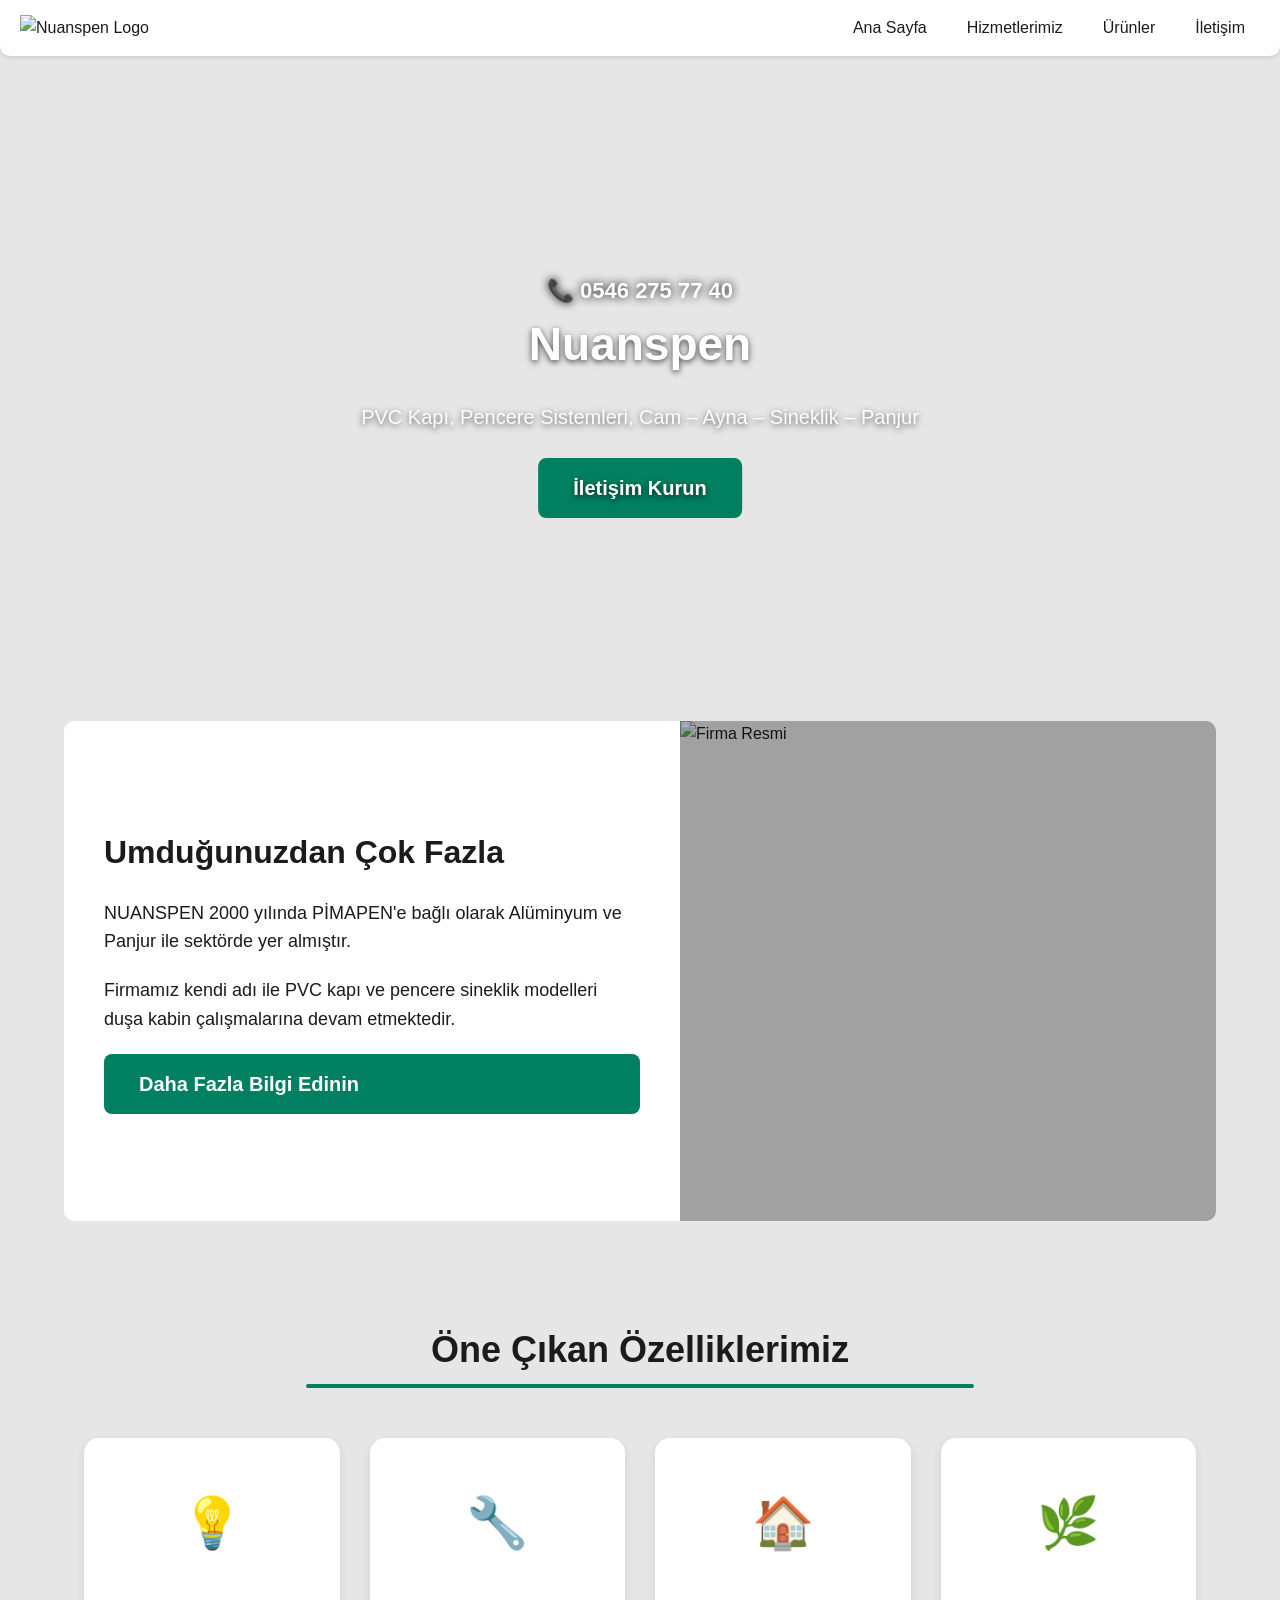
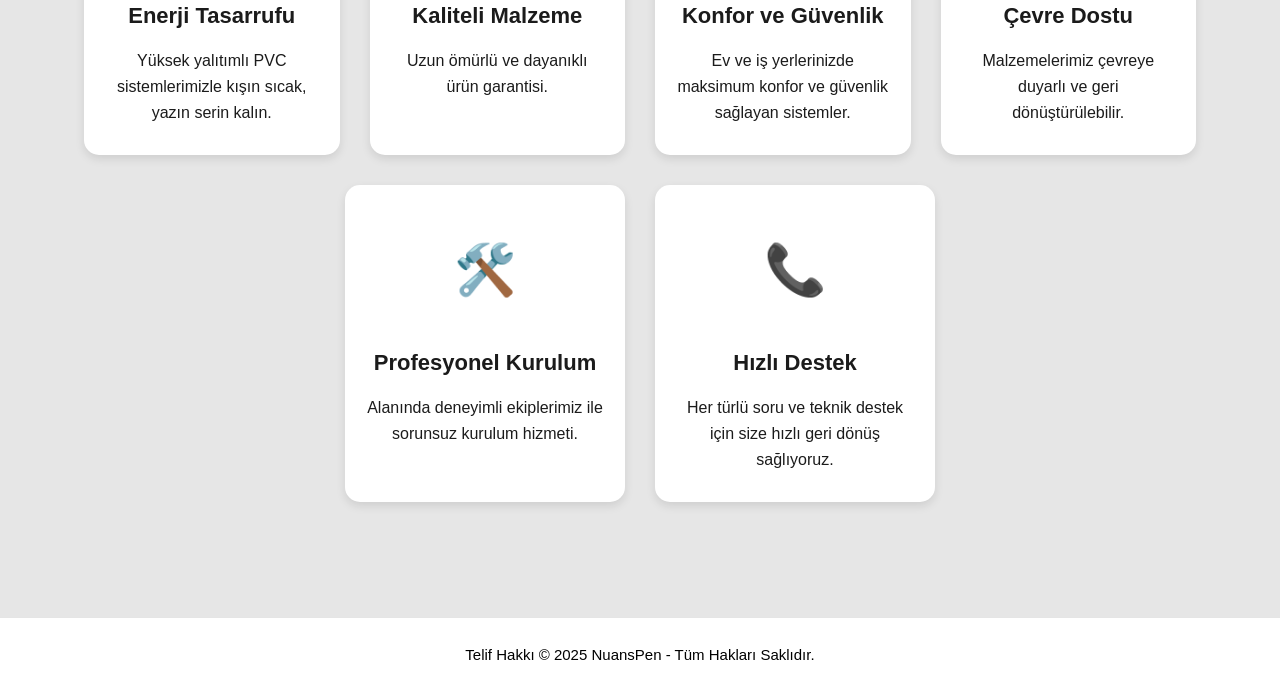
==== index.html @ 5253eb2d "Add files via upload" ====
<!DOCTYPE html>
<html lang="tr">
<head>
    <meta charset="UTF-8">
    <meta name="viewport" content="width=device-width, initial-scale=1.0">
    <title>Sineklik | Nuanspen</title>
    <link rel="stylesheet" href="style.css">
</head>
<body>

    <header>
    <div class="logo">
        <img src="photo/Logo.png" alt="Nuanspen Logo">
    </div>

    <div class="hamburger">
        <span></span>
        <span></span>
        <span></span>
    </div>

    <nav id="nav-menu">
        <ul>
            <li><a href="index.html">Ana Sayfa</a></li>
            <li><a href="hizmetler.html">Hizmetlerimiz</a></li>
            <li><a href="urunler.html">Ürünler</a></li>
            <li><a href="iletisim.html">İletişim</a></li>
        </ul>
    </nav>
</header>

    <main>
        <section class="hero">
            <div class="hero-content">
                <div class="contact-info">
                    <a href="iletisim.html">📞 0546 275 77 40</a>
                </div>
                <h1>Nuanspen</h1>
                <p>PVC Kapı, Pencere Sistemleri, Cam – Ayna – Sineklik – Panjur</p>
                <a href="iletisim.html" class="cta-button">İletişim Kurun</a>
            </div>
        </section>

        <section class="firma-bilgi-split">
            <div class="firma-metni">
                <h3>Umduğunuzdan Çok Fazla</h3>
                <p>NUANSPEN 2000 yılında PİMAPEN'e bağlı olarak Alüminyum ve Panjur ile sektörde yer almıştır.</p>
                <p>Firmamız kendi adı ile PVC kapı ve pencere sineklik modelleri duşa kabin çalışmalarına devam etmektedir.</p>
                    <a href="iletisim.html" class="cta-button">Daha Fazla Bilgi Edinin</a>
            </div>
            <div class="firma-resim-split">
                <div class="overlay"></div>
                    <img src="photo/Resim2.jpg" alt="Firma Resmi">
            </div>
        </section>



<section class="ozellikler">
    <h3 class="ozellik-baslik"> Öne Çıkan Özelliklerimiz</h3>

    <div class="ozellik-container">
        <div class="ozellik-kart">
            <div class="ikon">💡</div>
            <h4>Enerji Tasarrufu</h4>
            <p>Yüksek yalıtımlı PVC sistemlerimizle kışın sıcak, yazın serin kalın.</p>
        </div>

        <div class="ozellik-kart">
            <div class="ikon">🔧</div>
            <h4>Kaliteli Malzeme</h4>
            <p>Uzun ömürlü ve dayanıklı ürün garantisi.</p>
        </div>

        <div class="ozellik-kart">
            <div class="ikon">🏠</div>
            <h4>Konfor ve Güvenlik</h4>
            <p>Ev ve iş yerlerinizde maksimum konfor ve güvenlik sağlayan sistemler.</p>
        </div>

        <div class="ozellik-kart">
            <div class="ikon">🌿</div>
            <h4>Çevre Dostu</h4>
            <p>Malzemelerimiz çevreye duyarlı ve geri dönüştürülebilir.</p>
        </div>

        <div class="ozellik-kart">
            <div class="ikon">🛠️</div>
            <h4>Profesyonel Kurulum</h4>
            <p>Alanında deneyimli ekiplerimiz ile sorunsuz kurulum hizmeti.</p>
        </div>

        <div class="ozellik-kart">
            <div class="ikon">📞</div>
            <h4>Hızlı Destek</h4>
            <p>Her türlü soru ve teknik destek için size hızlı geri dönüş sağlıyoruz.</p>
        </div>
    </div>
</section>
    </main>

    <footer>
        <p>Telif Hakkı © 2025 NuansPen - Tüm Hakları Saklıdır.</p>
    </footer>

    <script src="script.js"></script>
</body>
</html>
---- style.css ----
/* --------------------------------- */
/* GENEL SIFIRLAMA ve TEMEL AYARLAR */
/* --------------------------------- */
* {
    margin: 0;
    padding: 0;
    box-sizing: border-box;
}

body {
    font-family: Arial, sans-serif;
    background: #E6E6E6;
    color: #1B1B1B;
    line-height: 1.6;
}

header, main, footer {
    max-width: 100%;
    margin: 0 auto;
    padding: 15px 5%;
}

.no-scroll {
    overflow: hidden;
}

/* --------------------------------- */
/* HEADER (NAVIGATION – DESKTOP) */
/* --------------------------------- */
header {
    background: #fff;
    padding: 15px 20px;
    display: flex;
    justify-content: space-between;
    align-items: center;
    border-radius: 0 0 10px 10px;
    box-shadow: 0 2px 4px rgba(0,0,0,0.1);
    position: relative;
    z-index: 1000;
}

header .logo img {
    height: 75px;
}

nav ul {
    list-style: none;
    display: flex;
    gap: 10px;
}

nav ul li a {
    text-decoration: none;
    color: #1B1B1B;
    padding: 10px 15px;
    border-radius: 6px;
    transition: .3s;
}

nav ul li a:hover {
    background: #444;
    color: #fff;
}

/* Hamburger Menü Butonu (Desktop'ta gizli) */
/* ------------------------------- */
/* HAMBURGER & MOBİL MENÜ AYARLARI */
/* ------------------------------- */
.hamburger {
    display: none;
    flex-direction: column;
    justify-content: space-between;
    width: 30px;
    height: 22px;
    cursor: pointer;
    z-index: 1001;
    margin-left: auto; /* Hamburger sağda */
}

.hamburger span {
    display: block;
    height: 4px;
    background: #1B1B1B; /* Hamburger çizgi rengi */
    border-radius: 2px;
    transition: all 0.4s ease;
}
.hamburger.open span {
    background: #fff; 
}
.hamburger.open span:nth-child(1) {
    transform: rotate(45deg) translate(5px, 5px);
}
.hamburger.open span:nth-child(2) {
    opacity: 0;
}
.hamburger.open span:nth-child(3) {
    transform: rotate(-45deg) translate(5px, -5px);
    background: #fff; /* Açılınca alt çizgi beyaz */
}

@keyframes navLinkFade {
    from {
        opacity: 0;
        transform: translateY(-20px); /* yukarıdan gelmesi için -20px */
    }
    to {
        opacity: 1;
        transform: translateY(0);
    }
}

/* Mobil menü */
@media (max-width: 768px) {

    /* Hamburger göster */
    .hamburger {
        display: flex;
    }

    nav ul {
        display: none;
        flex-direction: column;
        gap: 30px;
        text-align: center;
    }

    nav.active ul {
        display: flex;
        flex-direction: column;
        gap: 30px;
        text-align: center;
    }

    nav.active {
    position: fixed;
    inset: 0;
    background: rgba(0,0,0,0.95); /* Siyah + %95 opacity */
    display: flex;
    justify-content: center;
    align-items: center;
    z-index: 999;
    transition: transform 0.5s ease, opacity 0.5s ease; /* Açılırken animasyon */
}
nav.active ul li a {
    color: #fff; /* Beyaz */
    font-size: 24px;
    text-shadow: 0 2px 6px rgba(0,0,0,0.5); /* Anasayfadaki gölge efekti */
    transition: color 0.3s ease;
}

nav.active ul li a:hover {
    color: #ffdc73; /* Anasayfadaki hover rengi */
    text-shadow: 0 0 10px #000;
}


    header {
        flex-direction: row;
        justify-content: space-between;
    }

    .hizmet-container {
        flex-direction: column;
        align-items: center;
    }
}

/* --------------------------------- */
/* HERO SECTION */
/* --------------------------------- */
.hero {
    background: url('photo/pencere.jpg') no-repeat center/cover;
    height: 600px;
    width: 100%;
    margin: 25px 0;
    border-radius: 10px;
    position: relative;
    display: flex;
    justify-content: center;
    align-items: center;
}

.hero-content {
    position: absolute;
    text-align: center;
    color: #FFF;
    text-shadow: 0 2px 6px rgba(0,0,0,0.7);
    top: 50%;
    left: 50%;
    transform: translate(-50%, -50%);
}

.hero-content h1 {
    font-size: 46px;
    font-weight: 900;
    margin-bottom: 20px;
}

.hero-content p {
    font-size: 20px;
    margin-bottom: 25px;
    opacity: 0.9;
}

.contact-info a {
    font-size: 22px;
    font-weight: 600;
    color: #FFF;
    text-shadow: 0 0 10px #000;
    text-decoration: none;
    transition: .3s;
}
.contact-info a:hover {
    color: #ffdc73;
}

.cta-button {
    display: inline-block;
    background: #008060;
    padding: 14px 35px;
    border-radius: 8px;
    color: #FFF;
    font-size: 20px;
    font-weight: bold;
    text-decoration: none;
    transition: .3s;
}
.cta-button:hover {
    background: #005741;
}

/* --------------------------------- */
/* FİRMA BİLGİ – SPLIT SECTION */
/* --------------------------------- */
.firma-bilgi-split {
    display: flex;
    height: 500px;
    border-radius: 10px;
    overflow: hidden;
    margin-bottom: 50px;
}

.firma-metni {
    flex: 1;
    padding: 40px;
    background: #FFF;
    display: flex;
    flex-direction: column;
    justify-content: center;
}

.firma-resim-split {
    flex: 1;
    position: relative;
}

.firma-resim-split img {
    width: 100%;
    height: 100%;
    object-fit: cover;
}

.firma-resim-split .overlay {
    position: absolute;
    inset: 0;
    background: rgba(0,0,0,0.3);
}

.firma-metni h3 {
    font-size: 32px;
    margin-bottom: 20px;
}

.firma-metni p {
    font-size: 18px;
    margin-bottom: 20px;
}

/* --------------------------------- */
/* ÖZELLİKLER BÖLÜMÜ */
/* --------------------------------- */
.ozellikler {
    text-align: center;
    padding: 50px 20px;
    margin-bottom: 50px;
}

.ozellik-baslik {
    font-size: 36px;
    font-weight: 800;
    margin-bottom: 50px;
    padding-bottom: 10px;
    position: relative;
}

.ozellik-baslik::after {
    content: "";
    position: absolute;
    width: 60%;
    height: 4px;
    background: #008060;
    left: 20%;
    bottom: 0;
    border-radius: 2px;
}

.ozellik-container {
    display: flex;
    flex-wrap: wrap;
    justify-content: center;
    gap: 30px;
}

.ozellik-kart {
    background: #FFF;
    flex: 1 1 250px;
    max-width: 280px;
    padding: 30px 20px;
    border-radius: 15px;
    box-shadow: 0 4px 10px rgba(0,0,0,0.1);
    transition: 0.3s;
}

.ozellik-kart:hover {
    transform: translateY(-10px);
    box-shadow: 0 10px 20px rgba(0,0,0,0.2);
}

.ozellik-kart .ikon {
    font-size: 50px;
    padding: 15px;
    margin-bottom: 20px;
    border-radius: 12px;
    transition: .3s;
}

.ozellik-kart:hover .ikon {
    transform: rotate(15deg) scale(0.9);
    background: #004080;
}

.ozellik-kart h4 {
    font-size: 22px;
    margin-bottom: 15px;
}

.ozellik-kart p {
    font-size: 16px;
    line-height: 1.6;
}

/* --------------------------------- */
/* FOOTER */
/* --------------------------------- */
footer {
    background: #FFF;
    text-align: center;
    padding: 25px 0;
    font-size: 15px;
    color: #000;
    border-top: 1px solid rgba(0,0,0,0.1);
}
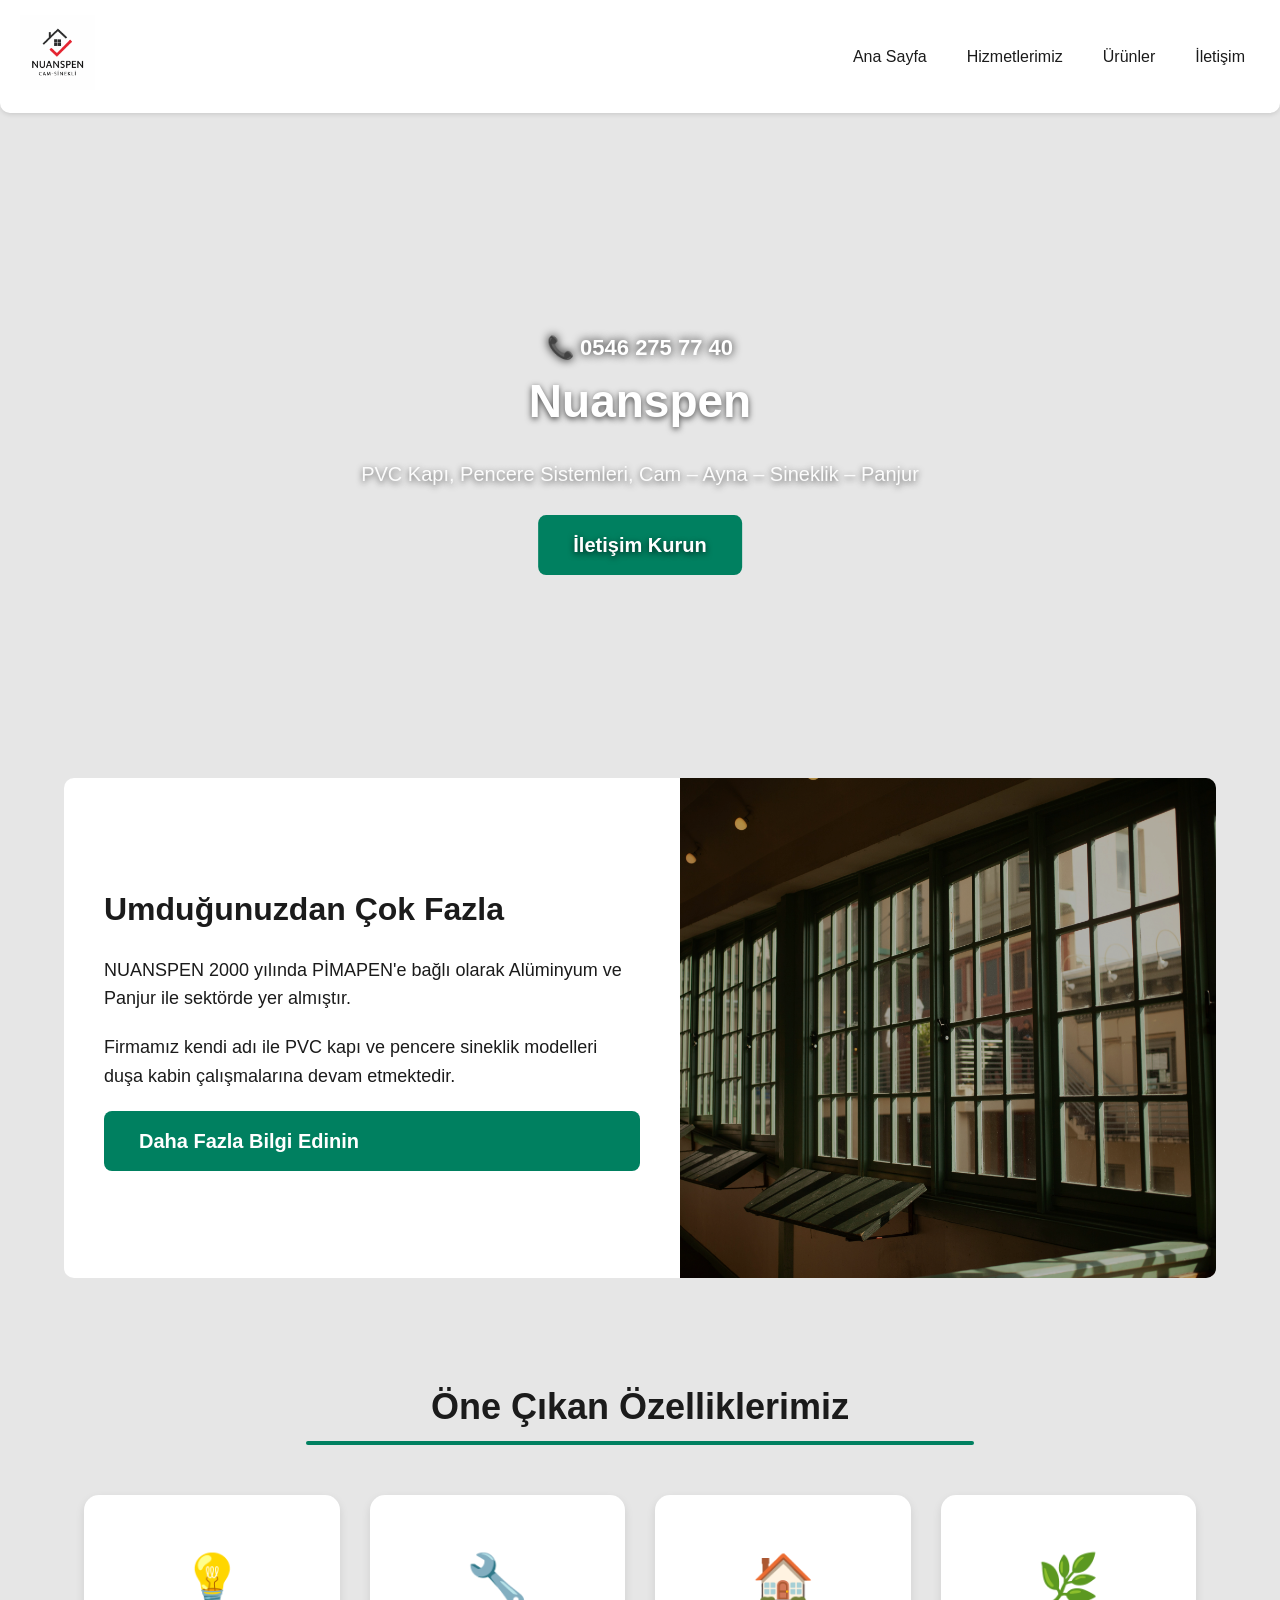
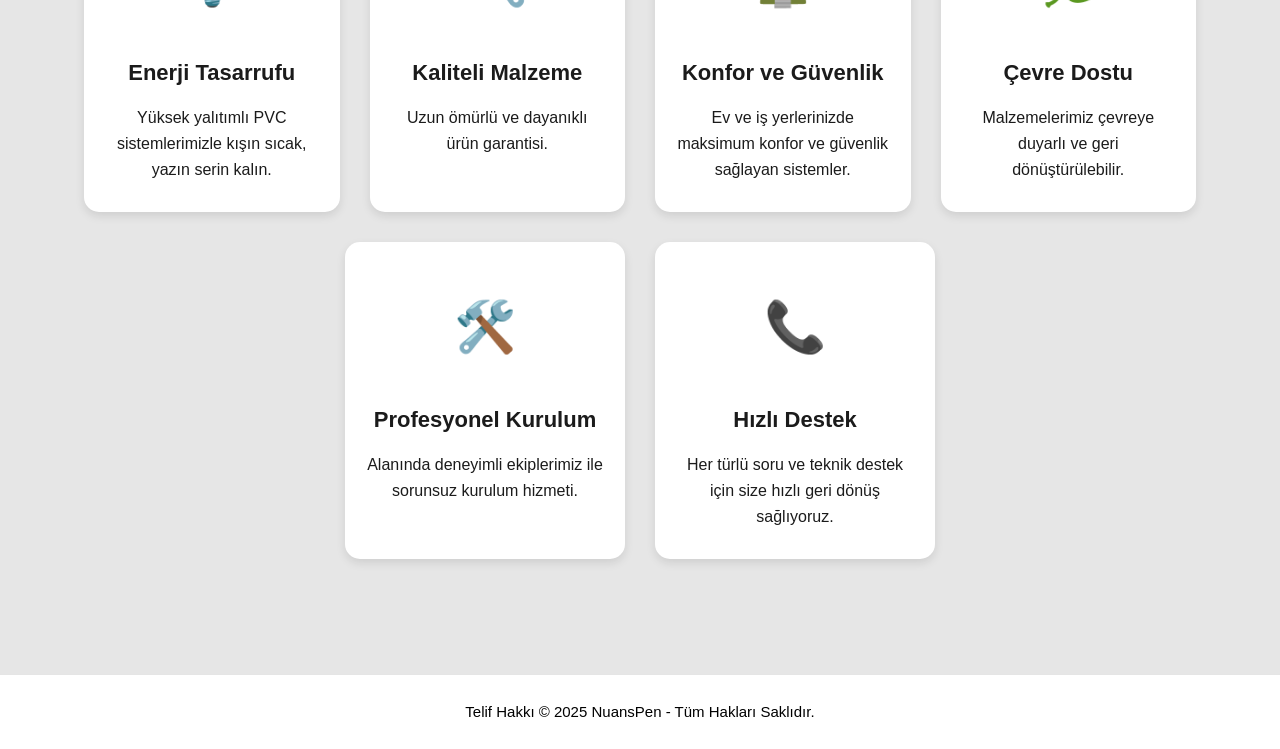
==== commit ebfe0344: "Update index.html" ====
--- a/index.html
+++ b/index.html
@@ -10,7 +10,7 @@
 
     <header>
     <div class="logo">
-        <img src="photo/Logo.png" alt="Nuanspen Logo">
+        <img src="Logo.png" alt="Nuanspen Logo">
     </div>
 
     <div class="hamburger">
@@ -50,7 +50,7 @@
             </div>
             <div class="firma-resim-split">
                 <div class="overlay"></div>
-                    <img src="photo/Resim2.jpg" alt="Firma Resmi">
+                    <img src="Resim2.jpg" alt="Firma Resmi">
             </div>
         </section>
 
@@ -105,4 +105,4 @@
 
     <script src="script.js"></script>
 </body>
-</html>+</html>
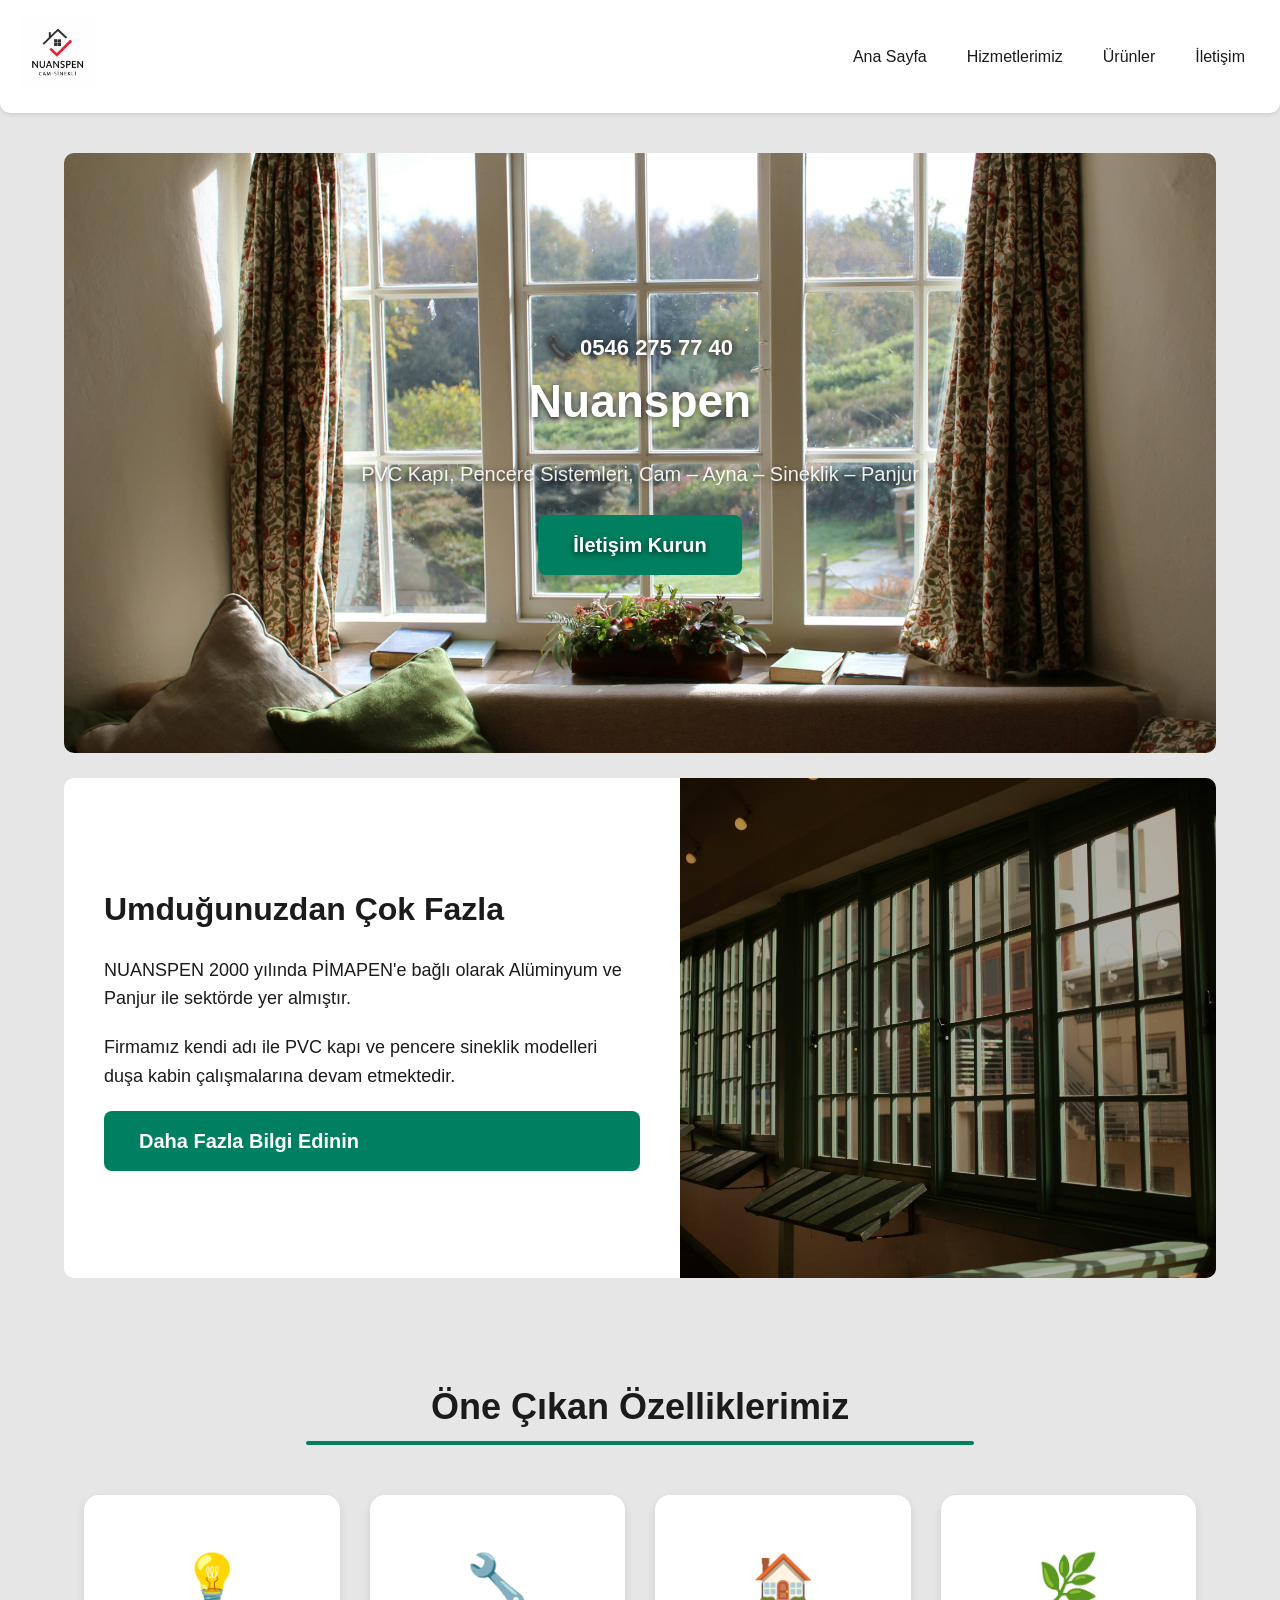
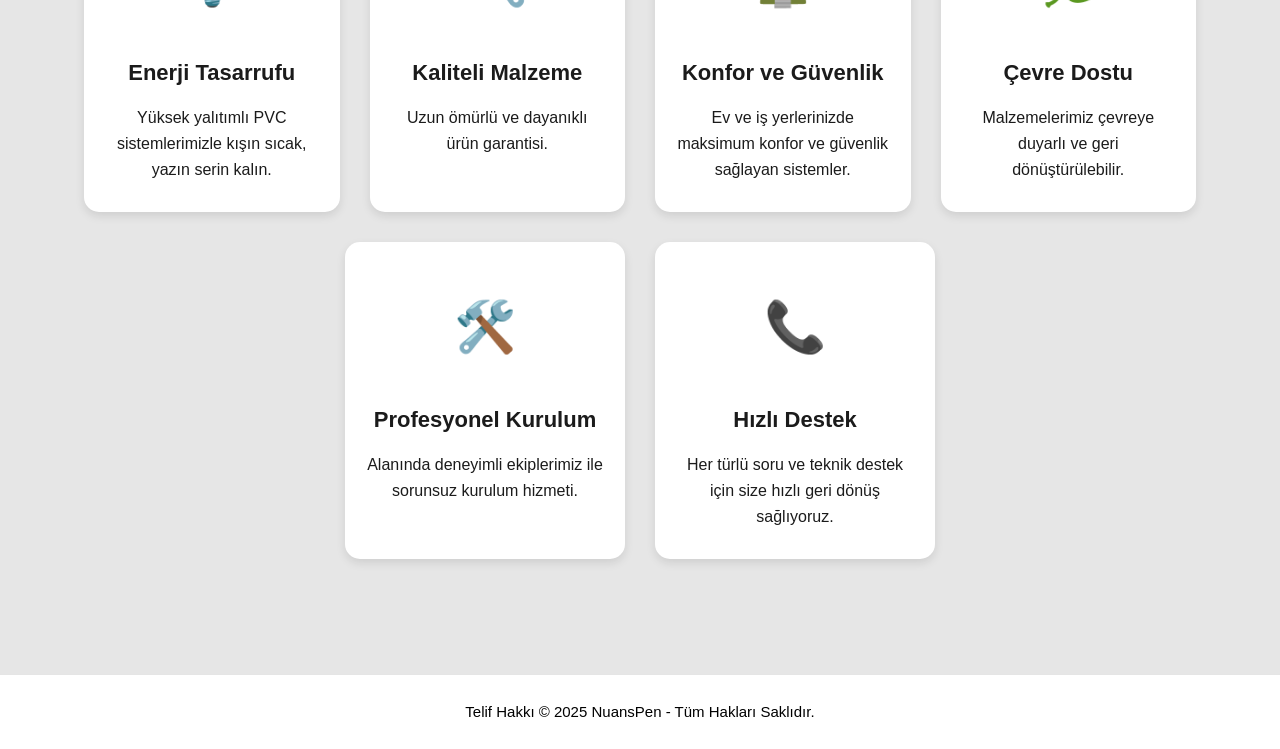
==== commit ceaa818b: "Add files via upload" ====
--- a/index.html
+++ b/index.html
@@ -105,4 +105,4 @@
 
     <script src="script.js"></script>
 </body>
-</html>
+</html>
--- a/style.css
+++ b/style.css
@@ -169,7 +169,7 @@
 /* HERO SECTION */
 /* --------------------------------- */
 .hero {
-    background: url('photo/pencere.jpg') no-repeat center/cover;
+    background: url('pencere.jpg') no-repeat center/cover;
     height: 600px;
     width: 100%;
     margin: 25px 0;
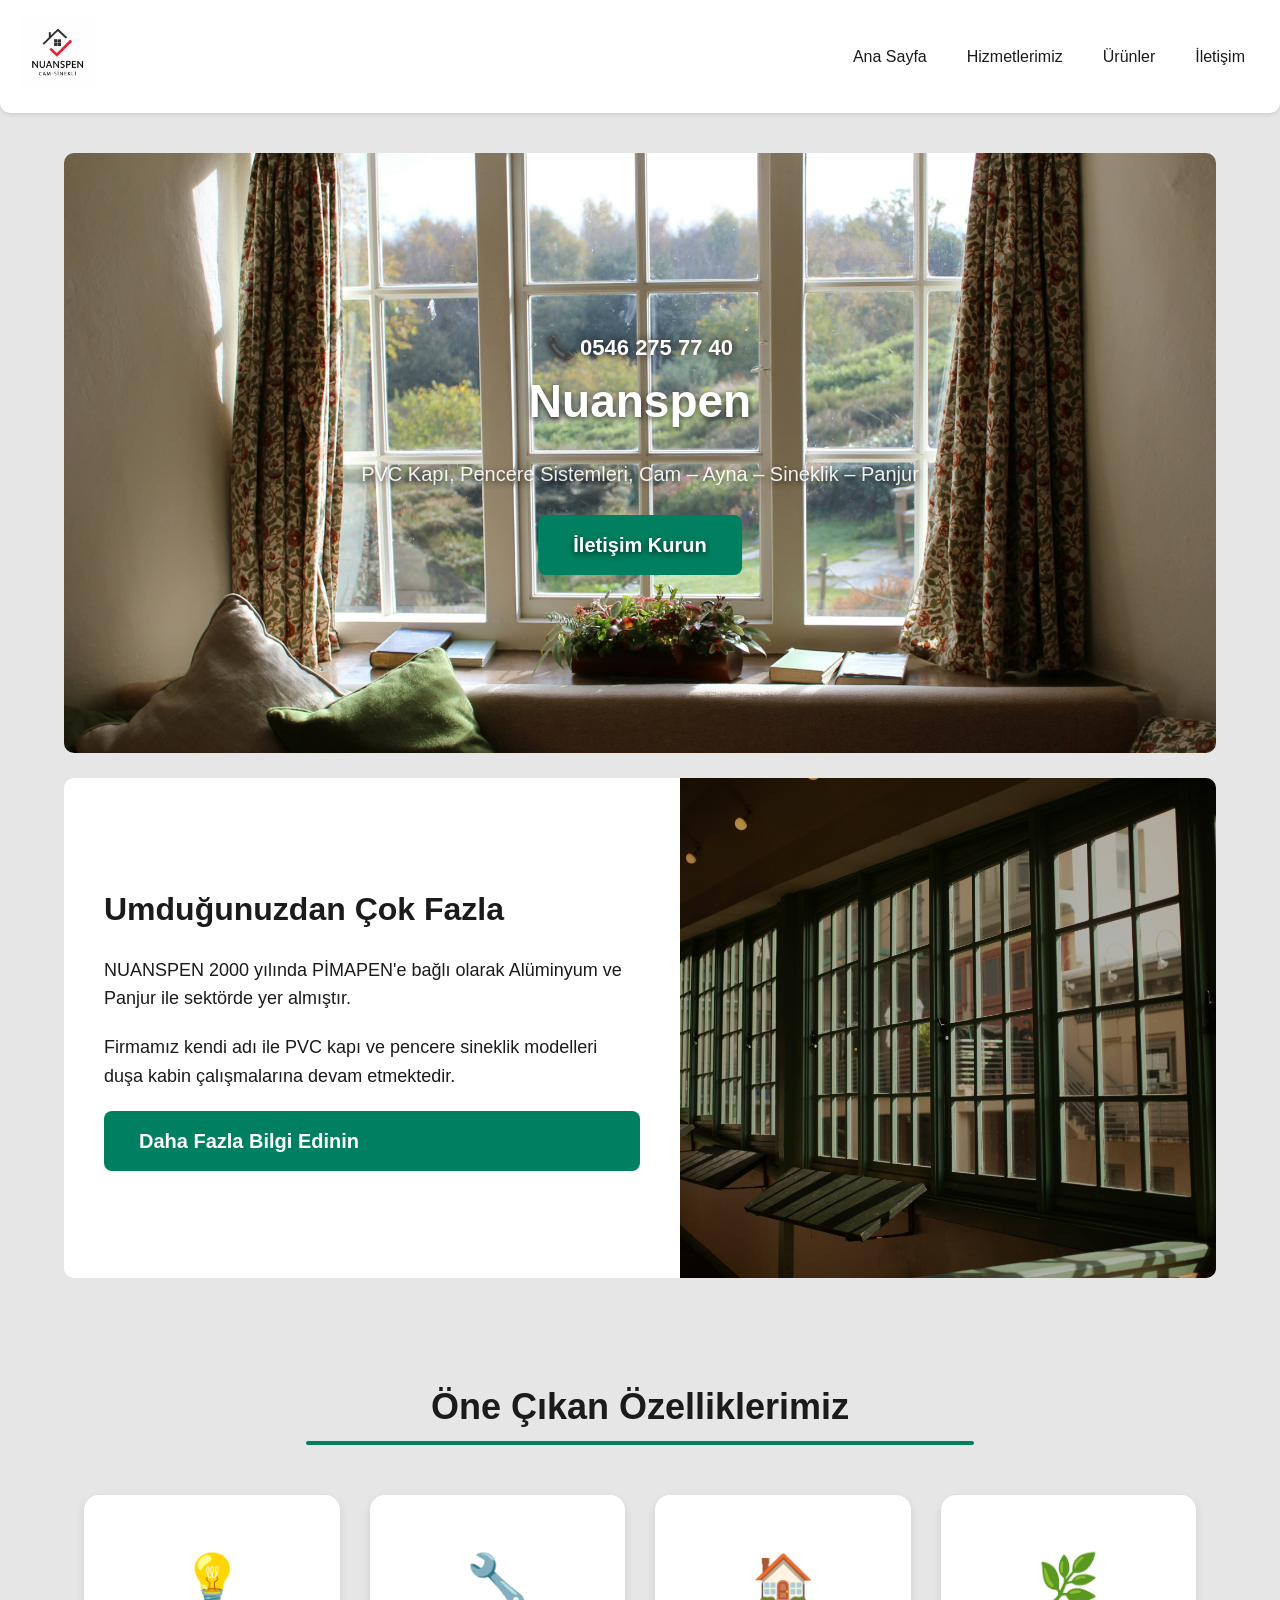
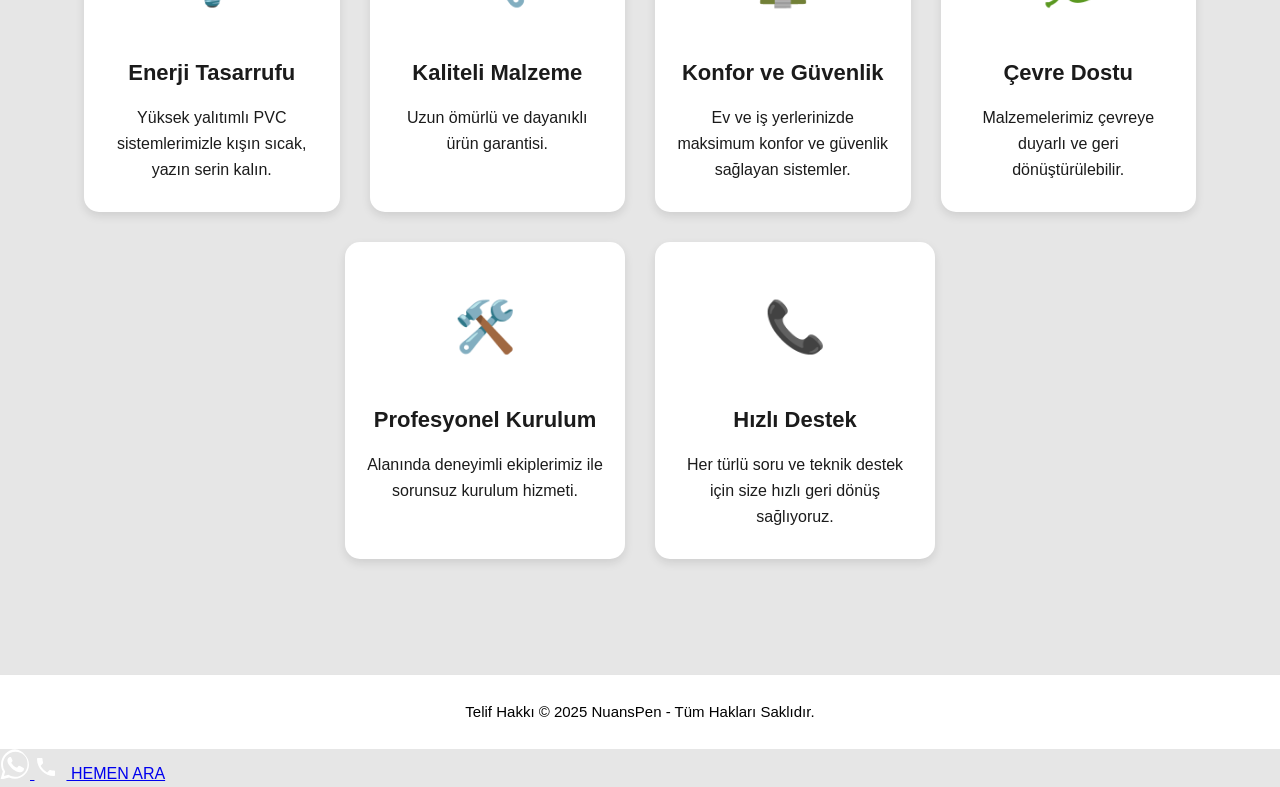
==== commit 6943a141: "Update index.html" ====
--- a/index.html
+++ b/index.html
@@ -9,25 +9,25 @@
 <body>
 
     <header>
-    <div class="logo">
-        <img src="Logo.png" alt="Nuanspen Logo">
-    </div>
+        <div class="logo">
+            <img src="Logo.png" alt="Nuanspen Logo">
+        </div>
 
-    <div class="hamburger">
-        <span></span>
-        <span></span>
-        <span></span>
-    </div>
+        <div class="hamburger">
+            <span></span>
+            <span></span>
+            <span></span>
+        </div>
 
-    <nav id="nav-menu">
-        <ul>
-            <li><a href="index.html">Ana Sayfa</a></li>
-            <li><a href="hizmetler.html">Hizmetlerimiz</a></li>
-            <li><a href="urunler.html">Ürünler</a></li>
-            <li><a href="iletisim.html">İletişim</a></li>
-        </ul>
-    </nav>
-</header>
+        <nav id="nav-menu">
+            <ul>
+                <li><a href="index.html">Ana Sayfa</a></li>
+                <li><a href="hizmetler.html">Hizmetlerimiz</a></li>
+                <li><a href="urunler.html">Ürünler</a></li>
+                <li><a href="iletisim.html">İletişim</a></li>
+            </ul>
+        </nav>
+    </header>
 
     <main>
         <section class="hero">
@@ -46,63 +46,79 @@
                 <h3>Umduğunuzdan Çok Fazla</h3>
                 <p>NUANSPEN 2000 yılında PİMAPEN'e bağlı olarak Alüminyum ve Panjur ile sektörde yer almıştır.</p>
                 <p>Firmamız kendi adı ile PVC kapı ve pencere sineklik modelleri duşa kabin çalışmalarına devam etmektedir.</p>
-                    <a href="iletisim.html" class="cta-button">Daha Fazla Bilgi Edinin</a>
+                <a href="iletisim.html" class="cta-button">Daha Fazla Bilgi Edinin</a>
             </div>
             <div class="firma-resim-split">
                 <div class="overlay"></div>
-                    <img src="Resim2.jpg" alt="Firma Resmi">
+                <img src="Resim2.jpg" alt="Firma Resmi">
             </div>
         </section>
 
+        <section class="ozellikler">
+            <h3 class="ozellik-baslik"> Öne Çıkan Özelliklerimiz</h3>
 
+            <div class="ozellik-container">
+                <div class="ozellik-kart">
+                    <div class="ikon">💡</div>
+                    <h4>Enerji Tasarrufu</h4>
+                    <p>Yüksek yalıtımlı PVC sistemlerimizle kışın sıcak, yazın serin kalın.</p>
+                </div>
 
-<section class="ozellikler">
-    <h3 class="ozellik-baslik"> Öne Çıkan Özelliklerimiz</h3>
+                <div class="ozellik-kart">
+                    <div class="ikon">🔧</div>
+                    <h4>Kaliteli Malzeme</h4>
+                    <p>Uzun ömürlü ve dayanıklı ürün garantisi.</p>
+                </div>
 
-    <div class="ozellik-container">
-        <div class="ozellik-kart">
-            <div class="ikon">💡</div>
-            <h4>Enerji Tasarrufu</h4>
-            <p>Yüksek yalıtımlı PVC sistemlerimizle kışın sıcak, yazın serin kalın.</p>
-        </div>
+                <div class="ozellik-kart">
+                    <div class="ikon">🏠</div>
+                    <h4>Konfor ve Güvenlik</h4>
+                    <p>Ev ve iş yerlerinizde maksimum konfor ve güvenlik sağlayan sistemler.</p>
+                </div>
 
-        <div class="ozellik-kart">
-            <div class="ikon">🔧</div>
-            <h4>Kaliteli Malzeme</h4>
-            <p>Uzun ömürlü ve dayanıklı ürün garantisi.</p>
-        </div>
+                <div class="ozellik-kart">
+                    <div class="ikon">🌿</div>
+                    <h4>Çevre Dostu</h4>
+                    <p>Malzemelerimiz çevreye duyarlı ve geri dönüştürülebilir.</p>
+                </div>
 
-        <div class="ozellik-kart">
-            <div class="ikon">🏠</div>
-            <h4>Konfor ve Güvenlik</h4>
-            <p>Ev ve iş yerlerinizde maksimum konfor ve güvenlik sağlayan sistemler.</p>
-        </div>
+                <div class="ozellik-kart">
+                    <div class="ikon">🛠️</div>
+                    <h4>Profesyonel Kurulum</h4>
+                    <p>Alanında deneyimli ekiplerimiz ile sorunsuz kurulum hizmeti.</p>
+                </div>
 
-        <div class="ozellik-kart">
-            <div class="ikon">🌿</div>
-            <h4>Çevre Dostu</h4>
-            <p>Malzemelerimiz çevreye duyarlı ve geri dönüştürülebilir.</p>
-        </div>
-
-        <div class="ozellik-kart">
-            <div class="ikon">🛠️</div>
-            <h4>Profesyonel Kurulum</h4>
-            <p>Alanında deneyimli ekiplerimiz ile sorunsuz kurulum hizmeti.</p>
-        </div>
-
-        <div class="ozellik-kart">
-            <div class="ikon">📞</div>
-            <h4>Hızlı Destek</h4>
-            <p>Her türlü soru ve teknik destek için size hızlı geri dönüş sağlıyoruz.</p>
-        </div>
-    </div>
-</section>
+                <div class="ozellik-kart">
+                    <div class="ikon">📞</div>
+                    <h4>Hızlı Destek</h4>
+                    <p>Her türlü soru ve teknik destek için size hızlı geri dönüş sağlıyoruz.</p>
+                </div>
+            </div>
+        </section>
     </main>
 
     <footer>
         <p>Telif Hakkı © 2025 NuansPen - Tüm Hakları Saklıdır.</p>
     </footer>
 
+    <!-- MOBİL SABİT İLETİŞİM ÇUBUĞU -->
+    <div class="mobile-contact-bar">
+        <!-- Yüzen WhatsApp Butonu -->
+        <a href="https://wa.me/905462757740" class="whatsapp-float" target="_blank" rel="noopener noreferrer" title="WhatsApp'tan Ulaşın">
+            <svg viewBox="0 0 24 24" width="30" height="30" fill="white">
+                <path d="M17.472 14.382c-.297-.149-1.758-.867-2.03-.967-.273-.099-.471-.148-.67.15-.197.297-.767.966-.94 1.164-.173.199-.347.223-.644.075-.297-.15-1.255-.463-2.39-1.475-.888-.788-1.487-1.761-1.663-2.06-.173-.297-.018-.458.13-.606.134-.133.298-.347.446-.52.149-.174.198-.298.298-.497.099-.198.05-.371-.025-.52-.075-.149-.669-1.612-.916-2.207-.242-.579-.487-.5-.669-.51-.173-.008-.371-.01-.57-.01a1.05 1.05 0 0 0-.768.356c-.297.31-1.138 1.112-1.138 2.71 0 1.597 1.164 3.142 1.326 3.358.163.216 2.292 3.497 5.553 4.904.776.333 1.381.533 1.854.682.779.248 1.488.213 2.05.129.627-.094 1.932-.788 2.204-1.551.273-.763.273-1.417.191-1.551-.082-.134-.305-.216-.602-.365zM12.001 22.146c-1.72 0-3.41-.462-4.885-1.336l-.35-.207-3.627.95 1-3.535-.227-.361a9.965 9.965 0 0 1-1.53-5.364c0-5.513 4.489-10.002 10.003-10.002 2.67 0 5.182 1.04 7.07 2.928A9.957 9.957 0 0 1 21.999 12.3c0 5.51-4.488 9.998-9.998 9.998l-.001-.152zm0-21.898C6.388.248.824 5.811.824 12.3c0 1.921.503 3.8 1.462 5.45l-1.924 6.8 6.953-1.824a11.13 11.13 0 0 0 4.686 1.036h.005c6.166 0 11.176-5.01 11.176-11.176 0-2.988-1.163-5.798-3.275-7.91A11.138 11.138 0 0 0 12.001.248z"/>
+            </svg>
+        </a>
+        
+        <!-- Sabit Alt Arama Çubuğu (İletişim sayfasına gider) -->
+        <a href="iletisim.html" class="call-now-bar">
+            <svg viewBox="0 0 24 24" width="24" height="24" fill="white" style="margin-right: 8px;">
+                <path d="M6.62 10.79c1.44 2.83 3.76 5.14 6.59 6.59l2.2-2.2c.27-.27.67-.36 1.02-.24 1.12.37 2.33.57 3.57.57.55 0 1 .45 1 1V20c0 .55-.45 1-1 1-9.39 0-17-7.61-17-17 0-.55.45-1 1-1h3.5c.55 0 1 .45 1 1 0 1.25.2 2.45.57 3.57.11.35.03.74-.25 1.02l-2.2 2.2z"/>
+            </svg>
+            HEMEN ARA
+        </a>
+    </div>
+
     <script src="script.js"></script>
 </body>
-</html>+</html>
--- a/style.css
+++ b/style.css
@@ -111,6 +111,19 @@
 
 /* Mobil menü */
 @media (max-width: 768px) {
+    .firma-bilgi-split {
+        flex-direction: column;
+        height: auto;
+    }
+    .firma-metni {
+        padding: 30px 20px;
+    }
+    .firma-resim-split {
+        min-height: 300px;
+    }
+    .hero-content h1 {
+        font-size: 32px;
+    }
 
     /* Hamburger göster */
     .hamburger {
@@ -359,4 +372,4 @@
     font-size: 15px;
     color: #000;
     border-top: 1px solid rgba(0,0,0,0.1);
-}+}
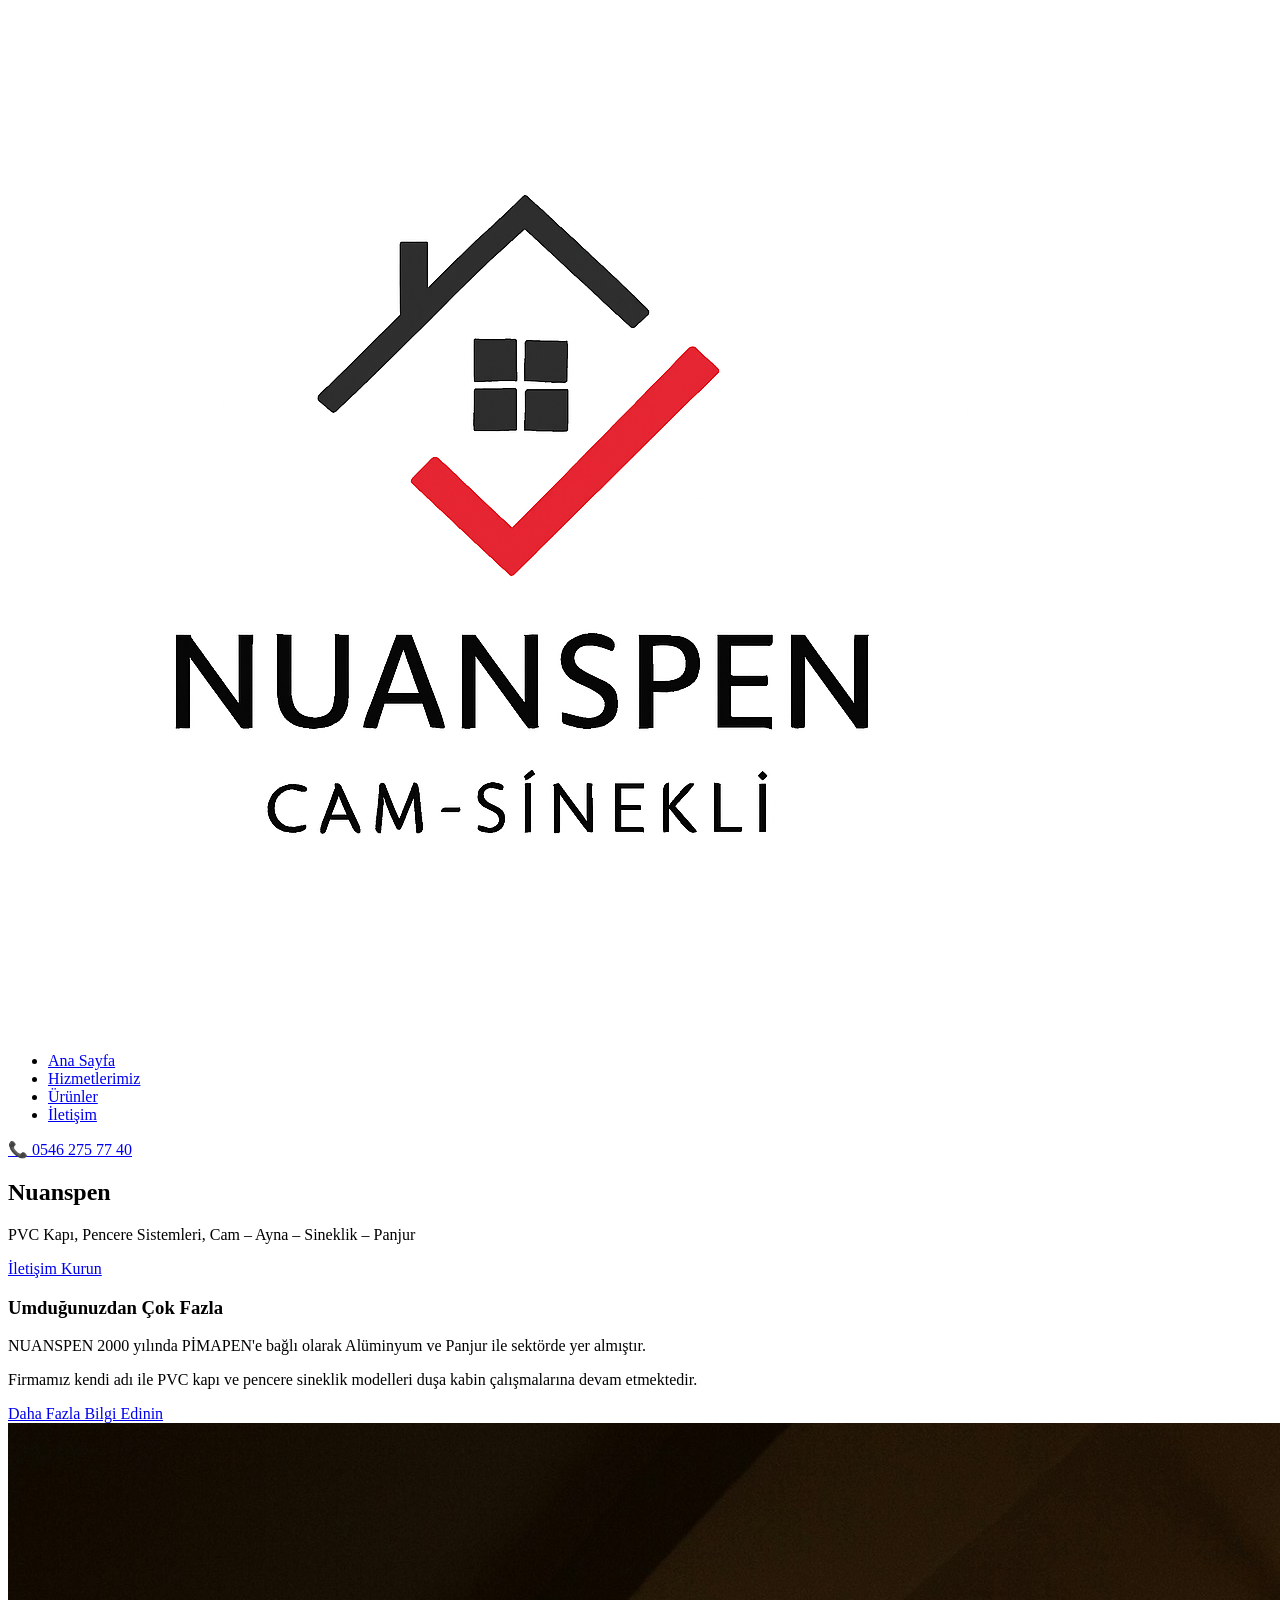
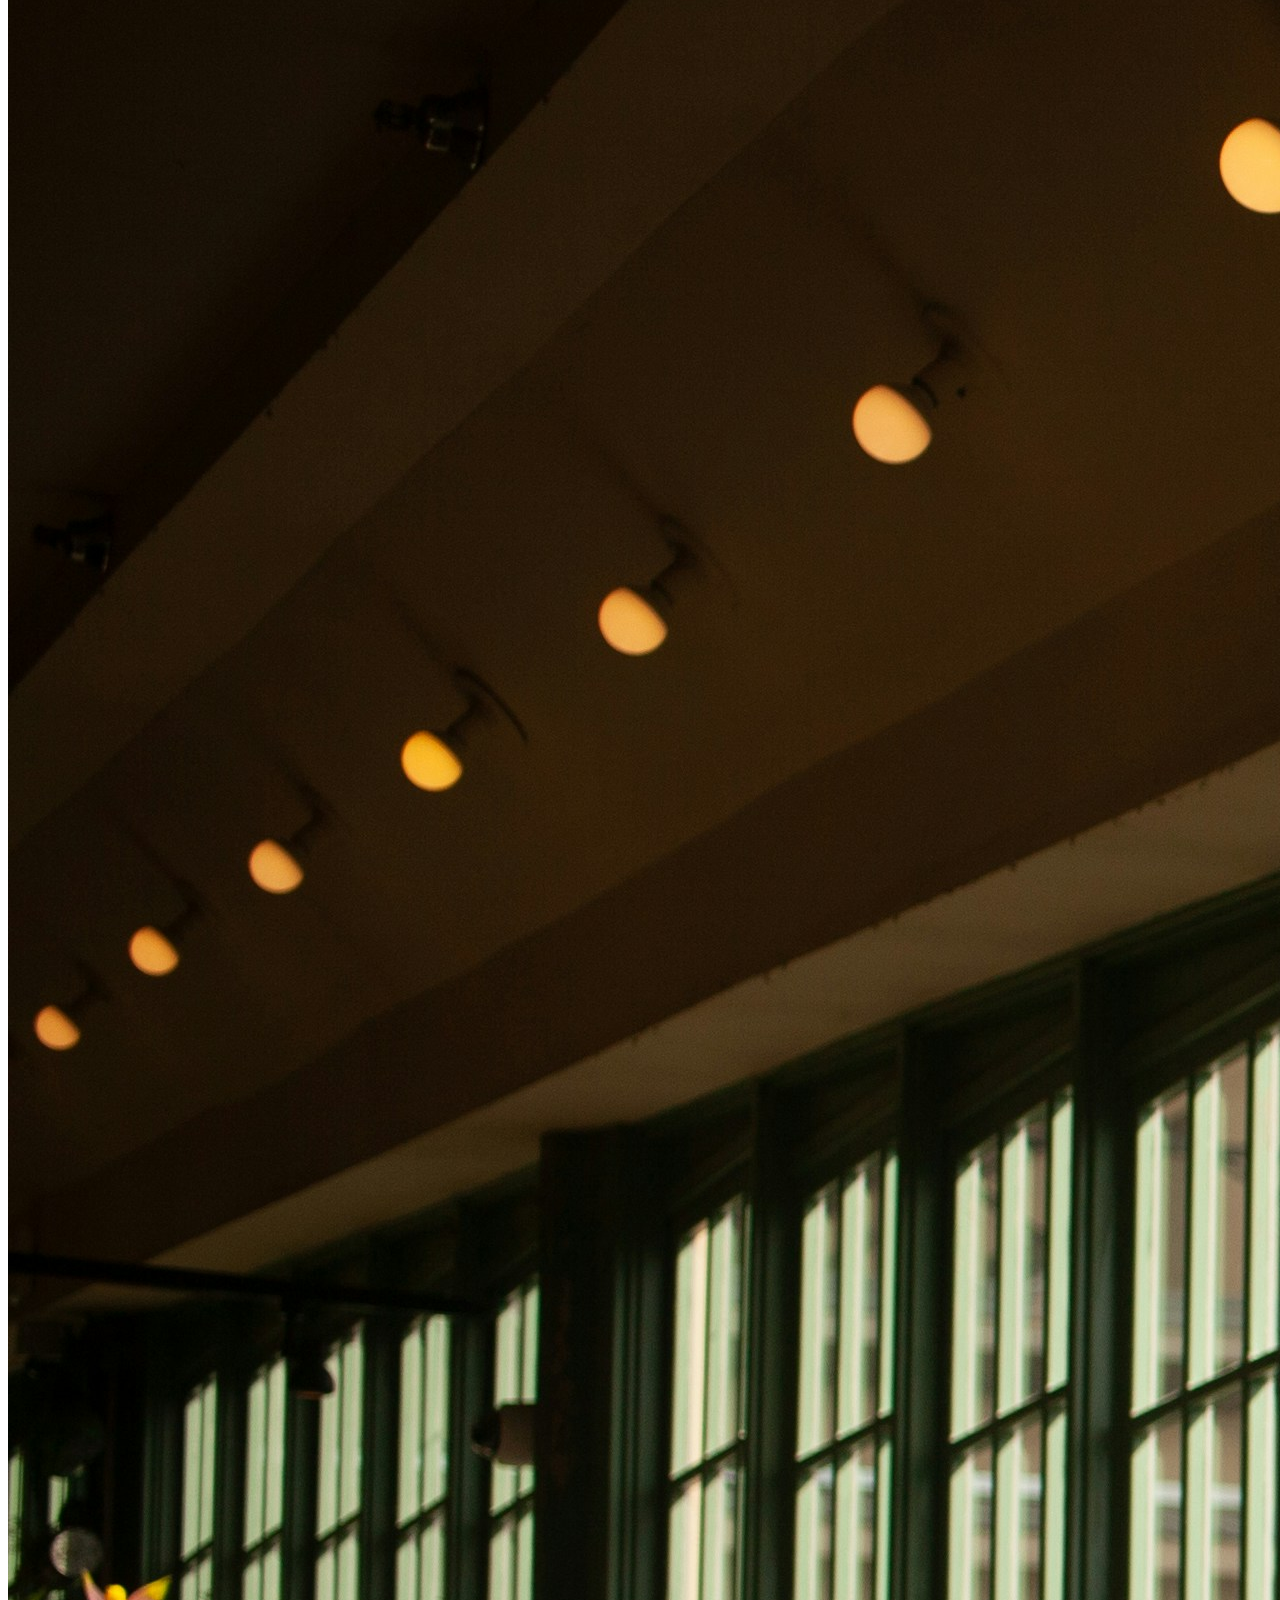
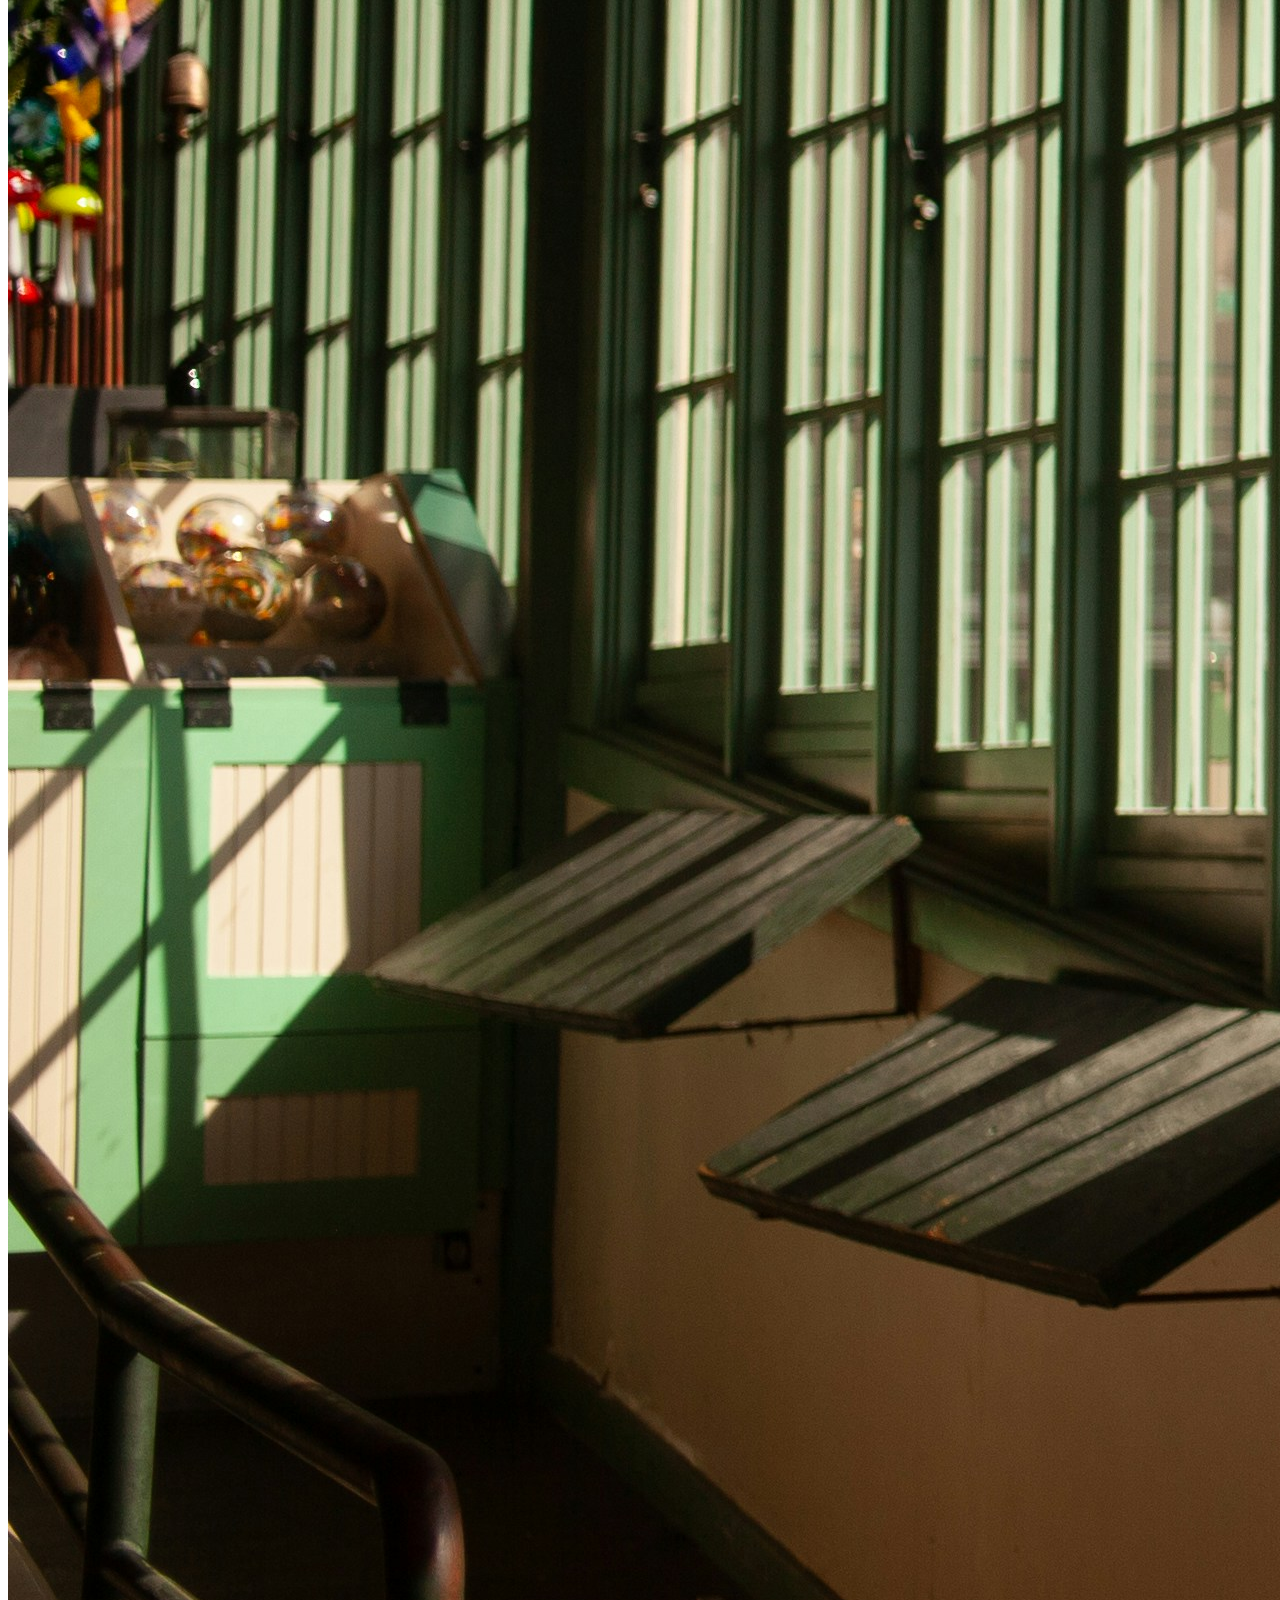
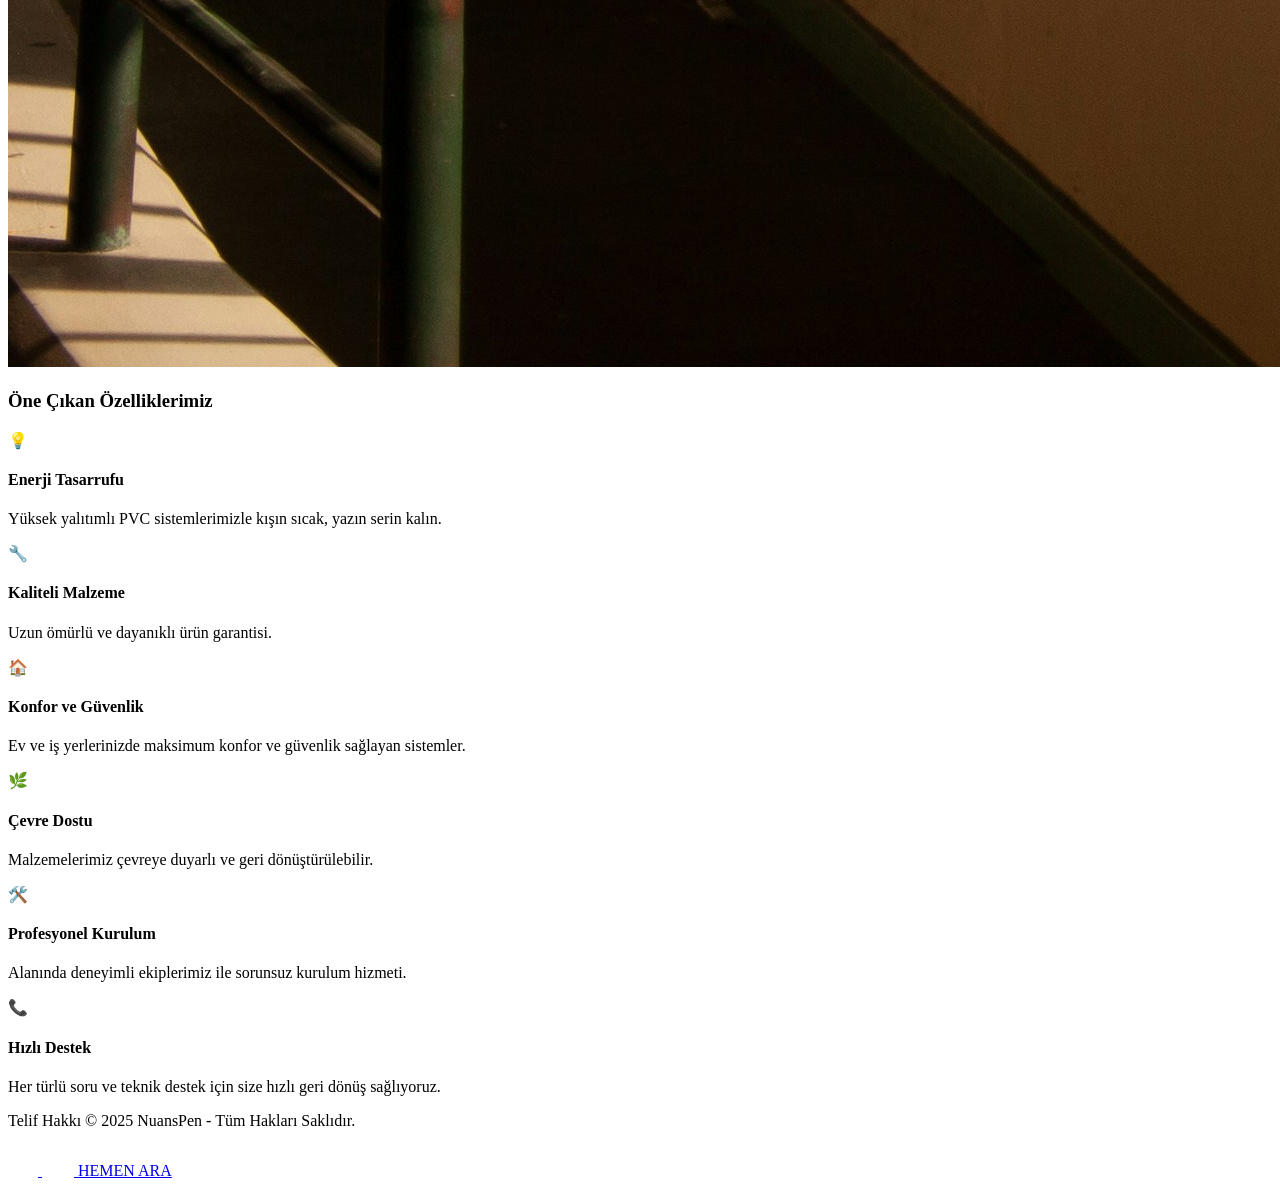
==== commit 55a34318: "Add files via upload" ====
--- a/index.html
+++ b/index.html
@@ -121,4 +121,4 @@
 
     <script src="script.js"></script>
 </body>
-</html>
+</html>
